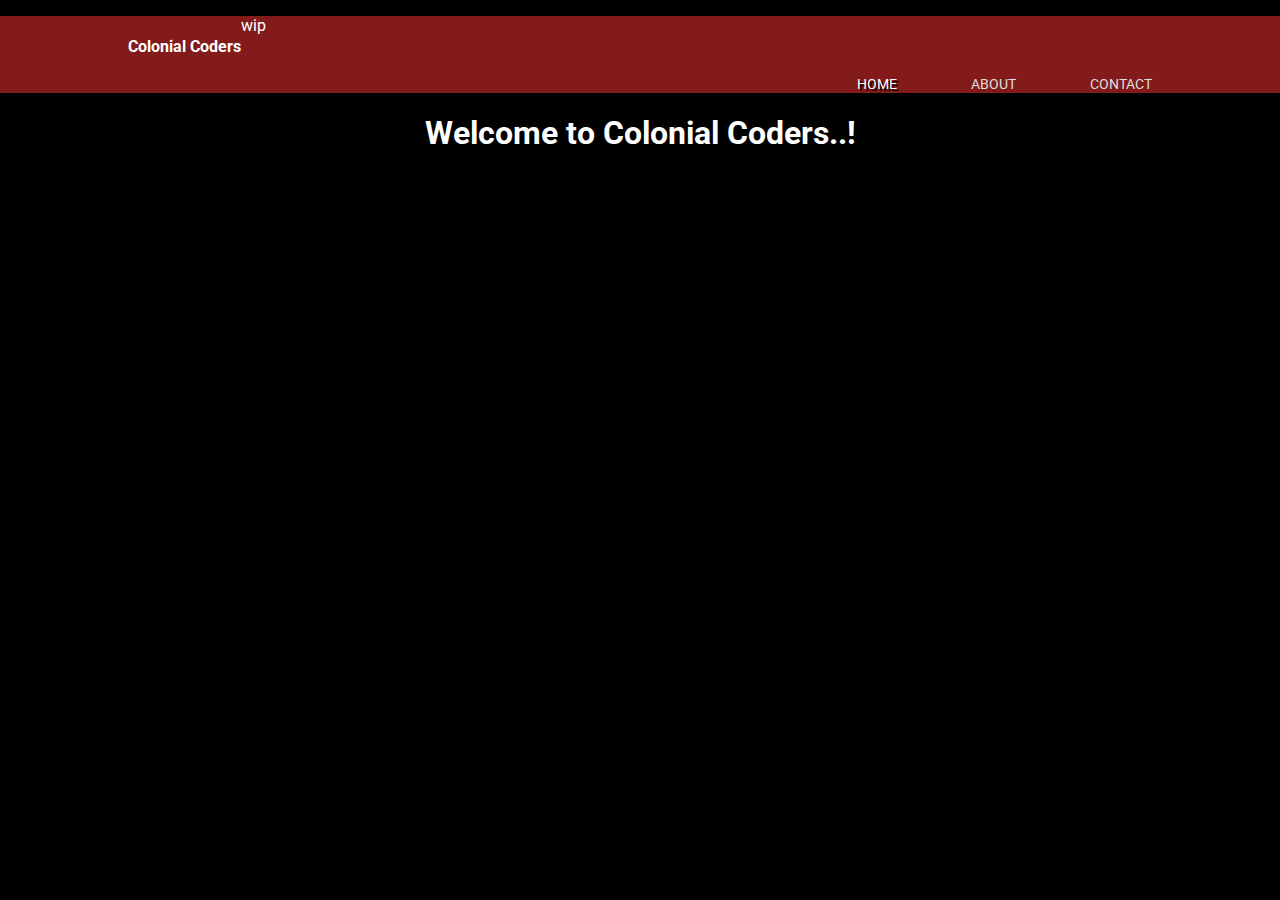
==== index.html @ 944252f1 "Add files via upload" ====
<!DOCTYPE html>

<html lang="en"><head><meta http-equiv="Content-Type" content="text/html; charset=UTF-8">
 <meta charset="UTF-8">
  <title>Colonial Coders</title>
  <meta name="viewport" content="width=device-width, initial-scale=1.0">
  <link href="style.css" rel="stylesheet" type="text/css" media="all">
  <meta name="msapplication-TileColor" content="#ff0321">
  <meta name="msapplication-square150x150logo" content="https://colonialcoders.com/logo.png">
  <link rel="apple-touch-icon" href="https://colonialcoders.com/logo.png">
  <link rel="icon" href="https://colonialcoders.com/logo.png" type="image/png" sizes="16x16">
  <meta property="og:image" content="https://colonialcoders.com/logo.png">
  <link rel="canonical" href="https://colonialcoders.com/">
  <meta property="og:url" content="https://colonialcoders.com/">
  <meta property="og:site_name" content="Colonial Coders">
  <meta name="description" content="The official website of Colonial Coders! See the members, what we do, what we did, etc.">
  <script type="application/ld+json">
	  {"name":"Colonial Coders","description":"The official website of Colonial Coders! See the members, what we do, what we did, etc.","@type":"WebSite","url":"https://colonialcoders.com/","headline":"Colonial Coders","@context":"http://schema.org"}
  </script>
</head>

<header>
  <div class="container">
    <h1 class="logo">Colonial Coders</h1>
<p>wip</p>
    <nav>
      <ul>
        <li><a class="active" href="#">Home</a></li>
        <li><a href="#">About</a></li>
        <li><a href="#">Contact</a></li>
      </ul>
    </nav>
  </div>
</header>
<body>
<h1 style="text-align: center;">Welcome to Colonial Coders..!</h1>
</body>
<script src="https://ajax.googleapis.com/ajax/libs/jquery/3.6.0/jquery.min.js"></script>
<script src="js/index.js"></script> 
</html>
---- style.css ----
@import url('https://fonts.googleapis.com/css2?family=Roboto:wght@200&display=swap');
:root {
   --font-style: 'Roboto', sans-serif;
}

body {
   font-family: var(--font-style);
}

body {
   background-color: black;
   color: white;
   margin: auto;
}

.container {
	width: 80%;
	margin: 0 auto;
}

header {
  background: #831b1b;
}

header::after {
  content: '';
  display: table;
  clear: both;
}

.logo {
  float: left;
  padding: 10px 0;
  font-size: medium;
}

nav {
  float: right;
}

nav ul {
  margin: 0;
  padding: 0;
  list-style: none;
}

nav li {
  display: inline-block;
  margin-left: 70px;
  padding-top: 23px;

  position: relative;
}

nav a {
  color: #dfdfdf;
  text-decoration: none;
  text-transform: uppercase;
  font-size: 14px;
}

nav .active {
   color: white;
   text-shadow: 2px 2px #000000;
 }
 

nav a:hover {
  color: #ffffff;
}

nav a::before {
  content: '';
  display: block;
  height: 5px;
  background-color: #dfdfdf;

  position: absolute;
  top: 0;
  width: 0%;

  transition: all ease-in-out 250ms;
}

nav a:hover::before {
  width: 100%;
}
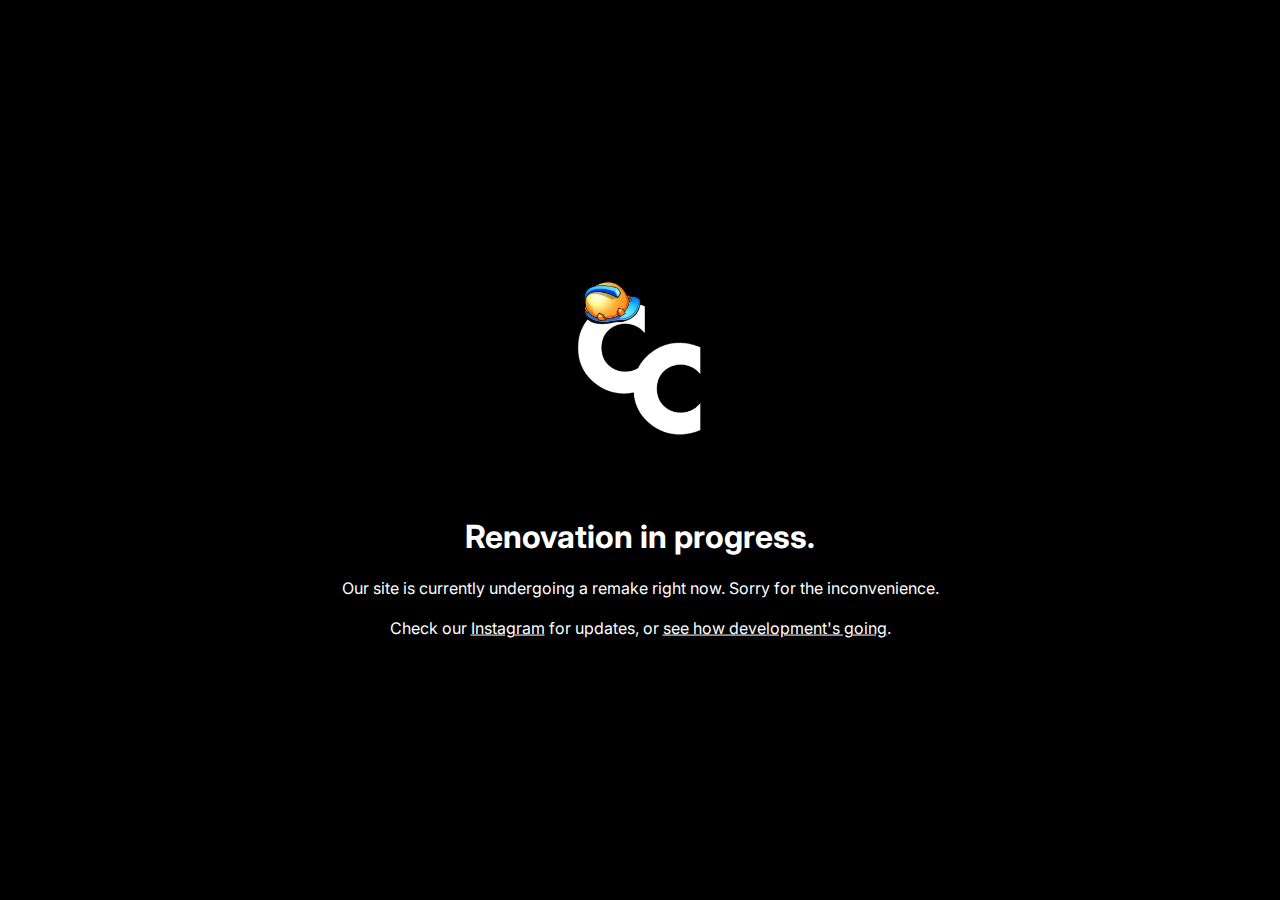
==== commit 7b9cefb6: "under construction notice" ====
--- a/index.html
+++ b/index.html
@@ -1,40 +1,17 @@
 <!DOCTYPE html>
-
-<html lang="en"><head><meta http-equiv="Content-Type" content="text/html; charset=UTF-8">
- <meta charset="UTF-8">
-  <title>Colonial Coders</title>
-  <meta name="viewport" content="width=device-width, initial-scale=1.0">
-  <link href="style.css" rel="stylesheet" type="text/css" media="all">
-  <meta name="msapplication-TileColor" content="#ff0321">
-  <meta name="msapplication-square150x150logo" content="https://colonialcoders.com/logo.png">
-  <link rel="apple-touch-icon" href="https://colonialcoders.com/logo.png">
-  <link rel="icon" href="https://colonialcoders.com/logo.png" type="image/png" sizes="16x16">
-  <meta property="og:image" content="https://colonialcoders.com/logo.png">
-  <link rel="canonical" href="https://colonialcoders.com/">
-  <meta property="og:url" content="https://colonialcoders.com/">
-  <meta property="og:site_name" content="Colonial Coders">
-  <meta name="description" content="The official website of Colonial Coders! See the members, what we do, what we did, etc.">
-  <script type="application/ld+json">
-	  {"name":"Colonial Coders","description":"The official website of Colonial Coders! See the members, what we do, what we did, etc.","@type":"WebSite","url":"https://colonialcoders.com/","headline":"Colonial Coders","@context":"http://schema.org"}
-  </script>
-</head>
-
-<header>
-  <div class="container">
-    <h1 class="logo">Colonial Coders</h1>
-<p>wip</p>
-    <nav>
-      <ul>
-        <li><a class="active" href="#">Home</a></li>
-        <li><a href="#">About</a></li>
-        <li><a href="#">Contact</a></li>
-      </ul>
-    </nav>
-  </div>
-</header>
-<body>
-<h1 style="text-align: center;">Welcome to Colonial Coders..!</h1>
-</body>
-<script src="https://ajax.googleapis.com/ajax/libs/jquery/3.6.0/jquery.min.js"></script>
-<script src="js/index.js"></script> 
+<html>
+    <head>
+        <meta charset="UTF-8">
+        <title>🚧 Under Construction 🚧</title>
+        <meta name="viewport" content="width=device-width, initial-scale=1.0">
+        <link href="/style.css" rel="stylesheet" type="text/css" media="all">
+        <meta name="description" content="We're getting a renovation.">
+    </head>
+    <body>
+        <div class="center">
+            <img src="/Picture1.png" width="245" height="245">   
+            <h1>Renovation in progress.</h1>
+            <p>Our site is currently undergoing a remake right now. Sorry for the inconvenience.<br><br>Check our <a href="https://instagram.com/chs.coders" target="_blank">Instagram</a> for updates, or <a href="https://github.com/Colonial-Coders/cc-website" target="_blank">see how development's going</a>.</p>
+        </div>
+    </body>
 </html>--- a/style.css
+++ b/style.css
@@ -1,90 +1,28 @@
-@import url('https://fonts.googleapis.com/css2?family=Roboto:wght@200&display=swap');
-:root {
-   --font-style: 'Roboto', sans-serif;
-}
-
-body {
-   font-family: var(--font-style);
-}
-
-body {
-   background-color: black;
-   color: white;
-   margin: auto;
-}
-
-.container {
-	width: 80%;
-	margin: 0 auto;
-}
-
-header {
-  background: #831b1b;
-}
-
-header::after {
-  content: '';
-  display: table;
-  clear: both;
-}
-
-.logo {
-  float: left;
-  padding: 10px 0;
-  font-size: medium;
-}
-
-nav {
-  float: right;
-}
-
-nav ul {
-  margin: 0;
-  padding: 0;
-  list-style: none;
-}
-
-nav li {
-  display: inline-block;
-  margin-left: 70px;
-  padding-top: 23px;
-
-  position: relative;
-}
-
-nav a {
-  color: #dfdfdf;
-  text-decoration: none;
-  text-transform: uppercase;
-  font-size: 14px;
-}
-
-nav .active {
-   color: white;
-   text-shadow: 2px 2px #000000;
- }
- 
-
-nav a:hover {
-  color: #ffffff;
-}
-
-nav a::before {
-  content: '';
-  display: block;
-  height: 5px;
-  background-color: #dfdfdf;
-
-  position: absolute;
-  top: 0;
-  width: 0%;
-
-  transition: all ease-in-out 250ms;
-}
-
-nav a:hover::before {
-  width: 100%;
-}
-
-
-
+@import url('https://fonts.googleapis.com/css2?family=Inter');
+
+:root {
+	--font-style: 'Inter', sans-serif;
+ }
+
+body {
+    margin: auto;
+    background-color: black;
+    color: white;
+    font-family: var(--font-style);
+}
+
+.center {
+	position: absolute;
+	top: 50%;
+	left: 50%;
+	transform: translate(-50%, -50%);
+    text-align: center;
+}
+
+a:link {
+    color:white;
+}
+
+a:visited {
+    color: white;
+}